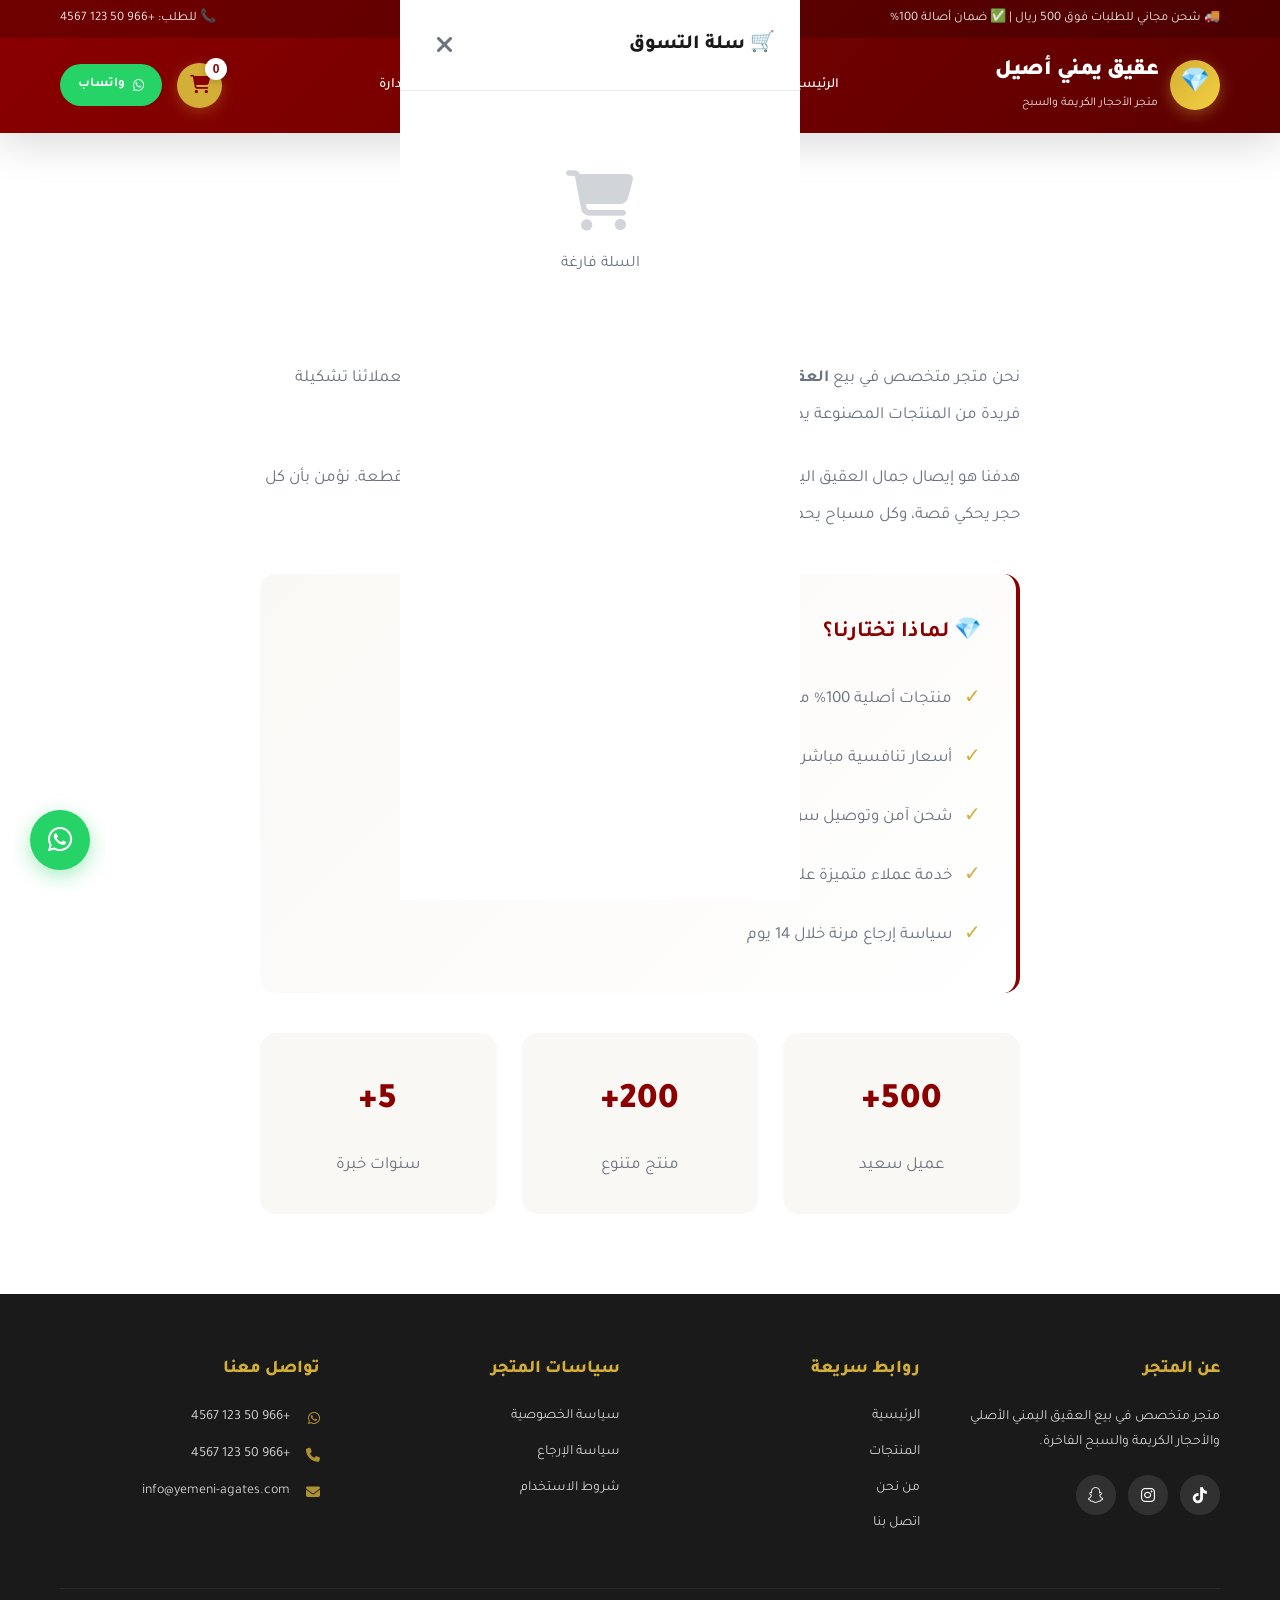
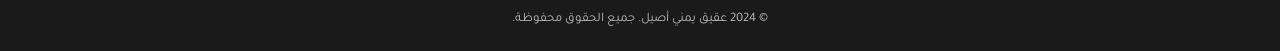
==== about.html @ c1fbfab9 "Add files via upload" ====
<!DOCTYPE html>
<html lang="ar" dir="rtl">
<head>
    <meta charset="UTF-8">
    <meta name="viewport" content="width=device-width, initial-scale=1.0">
    <title>من نحن - عقيق يمني أصيل</title>
    <link href="https://fonts.googleapis.com/css2?family=Tajawal:wght@400;500;700;800;900&display=swap" rel="stylesheet">
    <link rel="stylesheet" href="https://cdnjs.cloudflare.com/ajax/libs/font-awesome/6.4.0/css/all.min.css">
    <link rel="stylesheet" href="style.css">
</head>
<body>

    <header class="header">
        <div class="header-top">
            <div class="container">
                <span>🚚 شحن مجاني للطلبات فوق 500 ريال | ✅ ضمان أصالة 100%</span>
                <span>📞 للطلب: +966 50 123 4567</span>
            </div>
        </div>
        <div class="header-main">
            <div class="container">
                <a href="index.html" class="logo">
                    <div class="logo-icon">💎</div>
                    <div class="logo-text">
                        <h1>عقيق يمني أصيل</h1>
                        <span>متجر الأحجار الكريمة والسبح</span>
                    </div>
                </a>
                <ul class="nav-links">
                    <li><a href="index.html">الرئيسية</a></li>
                    <li><a href="products.html">المنتجات</a></li>
                    <li><a href="about.html" class="active">من نحن</a></li>
                    <li><a href="contact.html">اتصل بنا</a></li>
                    <li><a href="admin.html">⚙️ الإدارة</a></li>
                </ul>
                <div class="header-actions">
                    <button class="cart-btn" onclick="toggleCart()">
                        <i class="fas fa-shopping-cart"></i>
                        <span class="cart-count" id="cartCount">0</span>
                    </button>
                    <a href="https://wa.me/966501234567" class="whatsapp-btn-header" target="_blank">
                        <i class="fab fa-whatsapp"></i>
                        واتساب
                    </a>
                </div>
            </div>
        </div>
    </header>

    <section style="padding: 80px 0; background: var(--white); min-height: 70vh;">
        <div class="container" style="max-width: 800px;">
            <div class="section-title">
                <h3>من نحن</h3>
                <p>قصتنا مع العقيق اليمني</p>
                <div class="line"></div>
            </div>
            <div style="font-size: 17px; line-height: 2.2; color: var(--gray);">
                <p style="margin-bottom: 25px;">
                    نحن متجر متخصص في بيع <strong>العقيق اليمني الأصلي</strong> والأحجار الكريمة والسبح الفاخرة. 
                    نقدم لعملائنا تشكيلة فريدة من المنتجات المصنوعة يدوياً بأعلى معايير الجودة.
                </p>
                <p style="margin-bottom: 25px;">
                    هدفنا هو إيصال جمال العقيق اليمني الأصيل إلى كل بيت، مع ضمان الأصالة والجودة في كل قطعة.
                    نؤمن بأن كل حجر يحكي قصة، وكل مسباح يحمل تراثاً عريقاً.
                </p>
                
                <div style="background: linear-gradient(135deg, var(--light), #fff); padding: 35px; border-radius: var(--radius); margin: 40px 0; border-right: 4px solid var(--primary);">
                    <h4 style="color: var(--primary); margin-bottom: 20px; font-size: 22px;">💎 لماذا تختارنا؟</h4>
                    <ul style="list-style: none; padding: 0;">
                        <li style="margin-bottom: 15px; display: flex; align-items: center; gap: 12px;">
                            <span style="color: var(--gold); font-size: 20px;">✓</span>
                            <span>منتجات أصلية 100% مع شهادات ضمان</span>
                        </li>
                        <li style="margin-bottom: 15px; display: flex; align-items: center; gap: 12px;">
                            <span style="color: var(--gold); font-size: 20px;">✓</span>
                            <span>أسعار تنافسية مباشرة من المصدر</span>
                        </li>
                        <li style="margin-bottom: 15px; display: flex; align-items: center; gap: 12px;">
                            <span style="color: var(--gold); font-size: 20px;">✓</span>
                            <span>شحن آمن وتوصيل سريع لجميع المناطق</span>
                        </li>
                        <li style="margin-bottom: 15px; display: flex; align-items: center; gap: 12px;">
                            <span style="color: var(--gold); font-size: 20px;">✓</span>
                            <span>خدمة عملاء متميزة على مدار الساعة</span>
                        </li>
                        <li style="display: flex; align-items: center; gap: 12px;">
                            <span style="color: var(--gold); font-size: 20px;">✓</span>
                            <span>سياسة إرجاع مرنة خلال 14 يوم</span>
                        </li>
                    </ul>
                </div>

                <div style="display: grid; grid-template-columns: repeat(auto-fit, minmax(200px, 1fr)); gap: 25px; margin-top: 40px;">
                    <div style="text-align: center; padding: 30px; background: var(--light); border-radius: var(--radius);">
                        <div style="font-size: 36px; font-weight: 900; color: var(--primary);">500+</div>
                        <div style="color: var(--gray); margin-top: 5px;">عميل سعيد</div>
                    </div>
                    <div style="text-align: center; padding: 30px; background: var(--light); border-radius: var(--radius);">
                        <div style="font-size: 36px; font-weight: 900; color: var(--primary);">200+</div>
                        <div style="color: var(--gray); margin-top: 5px;">منتج متنوع</div>
                    </div>
                    <div style="text-align: center; padding: 30px; background: var(--light); border-radius: var(--radius);">
                        <div style="font-size: 36px; font-weight: 900; color: var(--primary);">5+</div>
                        <div style="color: var(--gray); margin-top: 5px;">سنوات خبرة</div>
                    </div>
                </div>
            </div>
        </div>
    </section>

    <footer class="footer">
        <div class="container">
            <div class="footer-grid">
                <div class="footer-section">
                    <h4>عن المتجر</h4>
                    <p>متجر متخصص في بيع العقيق اليمني الأصلي والأحجار الكريمة والسبح الفاخرة.</p>
                    <div class="social-links">
                        <a href="#"><i class="fab fa-tiktok"></i></a>
                        <a href="#"><i class="fab fa-instagram"></i></a>
                        <a href="#"><i class="fab fa-snapchat"></i></a>
                    </div>
                </div>
                <div class="footer-section">
                    <h4>روابط سريعة</h4>
                    <ul class="footer-links">
                        <li><a href="index.html">الرئيسية</a></li>
                        <li><a href="products.html">المنتجات</a></li>
                        <li><a href="about.html">من نحن</a></li>
                        <li><a href="contact.html">اتصل بنا</a></li>
                    </ul>
                </div>
                <div class="footer-section">
                    <h4>سياسات المتجر</h4>
                    <ul class="footer-links">
                        <li><a href="privacy.html">سياسة الخصوصية</a></li>
                        <li><a href="return.html">سياسة الإرجاع</a></li>
                        <li><a href="terms.html">شروط الاستخدام</a></li>
                    </ul>
                </div>
                <div class="footer-section footer-contact">
                    <h4>تواصل معنا</h4>
                    <p><i class="fab fa-whatsapp"></i> +966 50 123 4567</p>
                    <p><i class="fas fa-phone"></i> +966 50 123 4567</p>
                    <p><i class="fas fa-envelope"></i> info@yemeni-agates.com</p>
                </div>
            </div>
            <div class="footer-bottom">
                <p>© 2024 عقيق يمني أصيل. جميع الحقوق محفوظة.</p>
            </div>
        </div>
    </footer>

    <div class="cart-overlay" id="cartOverlay" onclick="toggleCart()"></div>
    <div class="cart-sidebar" id="cartSidebar">
        <div class="cart-header">
            <h3>🛒 سلة التسوق</h3>
            <button class="close-cart" onclick="toggleCart()"><i class="fas fa-times"></i></button>
        </div>
        <div class="cart-items" id="cartItems">
            <div class="cart-empty">
                <i class="fas fa-shopping-cart"></i>
                <p>السلة فارغة</p>
            </div>
        </div>
        <div class="cart-footer" id="cartFooter" style="display: none;">
            <div class="cart-total">
                <span>الإجمالي:</span>
                <span id="cartTotal">0 ريال</span>
            </div>
            <button class="checkout-btn" onclick="checkoutWhatsApp()">
                <i class="fab fa-whatsapp"></i>
                إتمام الطلب عبر واتساب
            </button>
        </div>
    </div>

    <div class="whatsapp-float">
        <a href="https://wa.me/966501234567" target="_blank">
            <i class="fab fa-whatsapp"></i>
        </a>
    </div>

    <div class="toast" id="toast">
        <i class="fas fa-check-circle"></i>
        <span id="toastMessage">تمت الإضافة للسلة</span>
    </div>

    <script src="app.js"></script>
</body>
</html>
---- style.css ----
:root {
    --primary: #8B0000;
    --primary-light: #b71c1c;
    --gold: #D4AF37;
    --gold-light: #f4d03f;
    --dark: #1a1a1a;
    --light: #faf8f5;
    --white: #ffffff;
    --gray: #6b7280;
    --shadow: 0 4px 20px rgba(0,0,0,0.1);
    --shadow-lg: 0 10px 40px rgba(0,0,0,0.15);
    --radius: 16px;
    --radius-sm: 8px;
}

* { margin: 0; padding: 0; box-sizing: border-box; }

body {
    font-family: 'Tajawal', sans-serif;
    background: var(--light);
    color: var(--dark);
    line-height: 1.7;
    overflow-x: hidden;
}

.container { max-width: 1200px; margin: 0 auto; padding: 0 20px; }
.text-center { text-align: center; }
.hidden { display: none !important; }

/* ===== HEADER ===== */
.header {
    background: linear-gradient(135deg, var(--primary) 0%, #5c0000 100%);
    padding: 0;
    position: sticky;
    top: 0;
    z-index: 1000;
    box-shadow: var(--shadow-lg);
}

.header-top {
    background: rgba(0,0,0,0.2);
    padding: 8px 0;
    font-size: 13px;
    color: rgba(255,255,255,0.9);
}

.header-top .container {
    display: flex;
    justify-content: space-between;
    align-items: center;
    flex-wrap: wrap;
    gap: 5px;
}

.header-main { padding: 15px 0; }
.header-main .container {
    display: flex;
    justify-content: space-between;
    align-items: center;
}

.logo {
    display: flex;
    align-items: center;
    gap: 12px;
    color: var(--white);
    text-decoration: none;
}

.logo-icon {
    width: 50px;
    height: 50px;
    background: linear-gradient(135deg, var(--gold), var(--gold-light));
    border-radius: 50%;
    display: flex;
    align-items: center;
    justify-content: center;
    font-size: 24px;
    color: var(--primary);
    box-shadow: 0 4px 15px rgba(212,175,55,0.4);
}

.logo-text h1 { font-size: 22px; font-weight: 900; letter-spacing: -0.5px; }
.logo-text span { font-size: 12px; opacity: 0.9; font-weight: 400; }

.nav-links {
    display: flex;
    gap: 25px;
    list-style: none;
}

.nav-links a {
    color: var(--white);
    text-decoration: none;
    font-weight: 500;
    font-size: 14px;
    padding: 8px 14px;
    border-radius: var(--radius-sm);
    transition: all 0.3s ease;
}

.nav-links a:hover, .nav-links a.active {
    background: rgba(255,255,255,0.15);
}

.header-actions {
    display: flex;
    align-items: center;
    gap: 15px;
}

.cart-btn {
    position: relative;
    background: var(--gold);
    color: var(--primary);
    border: none;
    width: 45px;
    height: 45px;
    border-radius: 50%;
    cursor: pointer;
    font-size: 18px;
    transition: all 0.3s ease;
    box-shadow: 0 4px 15px rgba(212,175,55,0.3);
}

.cart-btn:hover { transform: scale(1.1); }

.cart-count {
    position: absolute;
    top: -5px;
    right: -5px;
    background: var(--white);
    color: var(--primary);
    width: 22px;
    height: 22px;
    border-radius: 50%;
    font-size: 12px;
    font-weight: 700;
    display: flex;
    align-items: center;
    justify-content: center;
    box-shadow: 0 2px 8px rgba(0,0,0,0.2);
}

.whatsapp-btn-header {
    background: #25D366;
    color: var(--white);
    border: none;
    padding: 10px 18px;
    border-radius: 25px;
    cursor: pointer;
    font-family: 'Tajawal', sans-serif;
    font-weight: 700;
    font-size: 13px;
    display: flex;
    align-items: center;
    gap: 8px;
    transition: all 0.3s ease;
    text-decoration: none;
}

.whatsapp-btn-header:hover {
    transform: translateY(-2px);
    box-shadow: 0 6px 20px rgba(37,211,102,0.4);
}

/* ===== HERO ===== */
.hero {
    background: linear-gradient(135deg, var(--primary) 0%, #3d0000 50%, var(--dark) 100%);
    padding: 80px 0;
    position: relative;
    overflow: hidden;
}

.hero::before {
    content: '';
    position: absolute;
    top: 0; left: 0; right: 0; bottom: 0;
    background: url("data:image/svg+xml,%3Csvg width='60' height='60' viewBox='0 0 60 60' xmlns='http://www.w3.org/2000/svg'%3E%3Cg fill='none' fill-rule='evenodd'%3E%3Cg fill='%23ffffff' fill-opacity='0.03'%3E%3Cpath d='M36 34v-4h-2v4h-4v2h4v4h2v-4h4v-2h-4zm0-30V0h-2v4h-4v2h4v4h2V6h4V4h-4zM6 34v-4H4v4H0v2h4v4h2v-4h4v-2H6zM6 4V0H4v4H0v2h4v4h2V6h4V4H6z'/%3E%3C/g%3E%3C/g%3E%3C/svg%3E");
}

.hero .container {
    position: relative;
    z-index: 1;
    display: grid;
    grid-template-columns: 1fr 1fr;
    gap: 60px;
    align-items: center;
}

.hero-content h2 {
    font-size: 44px;
    font-weight: 900;
    color: var(--white);
    line-height: 1.2;
    margin-bottom: 20px;
}

.hero-content h2 span { color: var(--gold); display: block; }

.hero-content p {
    font-size: 17px;
    color: rgba(255,255,255,0.85);
    margin-bottom: 30px;
    max-width: 500px;
}

.hero-badges {
    display: flex;
    gap: 12px;
    margin-bottom: 30px;
    flex-wrap: wrap;
}

.badge {
    background: rgba(255,255,255,0.1);
    backdrop-filter: blur(10px);
    padding: 8px 16px;
    border-radius: 20px;
    color: var(--white);
    font-size: 13px;
    border: 1px solid rgba(255,255,255,0.2);
}

.hero-buttons { display: flex; gap: 15px; flex-wrap: wrap; }

.btn-primary {
    background: linear-gradient(135deg, var(--gold), var(--gold-light));
    color: var(--primary);
    padding: 15px 35px;
    border-radius: 30px;
    text-decoration: none;
    font-weight: 800;
    font-size: 16px;
    display: inline-flex;
    align-items: center;
    gap: 10px;
    transition: all 0.3s ease;
    border: none;
    cursor: pointer;
    box-shadow: 0 6px 20px rgba(212,175,55,0.4);
}

.btn-primary:hover {
    transform: translateY(-3px);
    box-shadow: 0 10px 30px rgba(212,175,55,0.6);
}

.btn-secondary {
    background: transparent;
    color: var(--white);
    padding: 15px 35px;
    border-radius: 30px;
    text-decoration: none;
    font-weight: 700;
    font-size: 16px;
    display: inline-flex;
    align-items: center;
    gap: 10px;
    transition: all 0.3s ease;
    border: 2px solid rgba(255,255,255,0.3);
}

.btn-secondary:hover {
    background: rgba(255,255,255,0.1);
    border-color: var(--gold);
}

.hero-image { position: relative; }

.gem-showcase {
    width: 100%;
    max-width: 450px;
    aspect-ratio: 1;
    background: linear-gradient(135deg, rgba(212,175,55,0.2), rgba(139,0,0,0.3));
    border-radius: 50%;
    display: flex;
    align-items: center;
    justify-content: center;
    position: relative;
    animation: float 6s ease-in-out infinite;
    border: 2px solid rgba(212,175,55,0.3);
    margin: 0 auto;
}

.gem-showcase i { font-size: 130px; color: var(--gold); filter: drop-shadow(0 10px 30px rgba(212,175,55,0.5)); }

@keyframes float {
    0%, 100% { transform: translateY(0px); }
    50% { transform: translateY(-20px); }
}

/* ===== SECTION TITLES ===== */
.section-title { text-align: center; margin-bottom: 40px; }
.section-title h3 { font-size: 30px; font-weight: 900; color: var(--dark); margin-bottom: 10px; }
.section-title p { color: var(--gray); font-size: 16px; }
.section-title .line {
    width: 60px;
    height: 4px;
    background: linear-gradient(90deg, var(--primary), var(--gold));
    margin: 15px auto 0;
    border-radius: 2px;
}

/* ===== CATEGORIES ===== */
.categories { padding: 60px 0; background: var(--white); }
.categories-grid {
    display: grid;
    grid-template-columns: repeat(auto-fit, minmax(220px, 1fr));
    gap: 25px;
}

.category-card {
    background: var(--white);
    border-radius: var(--radius);
    padding: 30px;
    text-align: center;
    cursor: pointer;
    transition: all 0.4s ease;
    border: 2px solid transparent;
    position: relative;
    overflow: hidden;
    text-decoration: none;
    color: var(--dark);
    display: block;
}

.category-card::before {
    content: '';
    position: absolute;
    top: 0; left: 0; right: 0;
    height: 4px;
    background: linear-gradient(90deg, var(--primary), var(--gold));
    transform: scaleX(0);
    transition: transform 0.4s ease;
}

.category-card:hover::before { transform: scaleX(1); }
.category-card:hover {
    transform: translateY(-10px);
    box-shadow: var(--shadow-lg);
    border-color: rgba(212,175,55,0.3);
}

.category-icon {
    width: 80px;
    height: 80px;
    background: linear-gradient(135deg, rgba(139,0,0,0.1), rgba(212,175,55,0.1));
    border-radius: 50%;
    display: flex;
    align-items: center;
    justify-content: center;
    margin: 0 auto 20px;
    font-size: 32px;
    color: var(--primary);
    transition: all 0.3s ease;
}

.category-card:hover .category-icon {
    background: linear-gradient(135deg, var(--primary), var(--gold));
    color: var(--white);
    transform: scale(1.1);
}

.category-card h4 { font-size: 18px; font-weight: 800; margin-bottom: 8px; }
.category-card p { font-size: 14px; color: var(--gray); }

/* ===== PRODUCTS ===== */
.products { padding: 60px 0; background: var(--light); }
.products-header {
    display: flex;
    justify-content: space-between;
    align-items: center;
    margin-bottom: 30px;
    flex-wrap: wrap;
    gap: 15px;
}

.filter-tabs { display: flex; gap: 10px; flex-wrap: wrap; }
.filter-tab {
    padding: 8px 20px;
    border-radius: 25px;
    border: 2px solid #e5e7eb;
    background: var(--white);
    cursor: pointer;
    font-family: 'Tajawal', sans-serif;
    font-weight: 600;
    font-size: 14px;
    transition: all 0.3s ease;
}

.filter-tab:hover, .filter-tab.active {
    background: var(--primary);
    color: var(--white);
    border-color: var(--primary);
}

.products-grid {
    display: grid;
    grid-template-columns: repeat(auto-fill, minmax(280px, 1fr));
    gap: 25px;
}

.product-card {
    background: var(--white);
    border-radius: var(--radius);
    overflow: hidden;
    transition: all 0.4s ease;
    position: relative;
    border: 1px solid #f0f0f0;
}

.product-card:hover {
    transform: translateY(-8px);
    box-shadow: var(--shadow-lg);
}

.product-image {
    position: relative;
    aspect-ratio: 1;
    background: linear-gradient(135deg, #f8f8f8, #f0f0f0);
    overflow: hidden;
    display: flex;
    align-items: center;
    justify-content: center;
}

.product-image i { font-size: 60px; color: var(--primary); opacity: 0.3; }

.product-badges {
    position: absolute;
    top: 15px;
    right: 15px;
    display: flex;
    flex-direction: column;
    gap: 8px;
}

.product-badge {
    padding: 5px 12px;
    border-radius: 20px;
    font-size: 12px;
    font-weight: 700;
}

.badge-new { background: var(--gold); color: var(--primary); }
.badge-sale { background: var(--primary); color: var(--white); }
.badge-hot { background: #ef4444; color: var(--white); }

.product-actions {
    position: absolute;
    bottom: 15px;
    left: 50%;
    transform: translateX(-50%) translateY(20px);
    display: flex;
    gap: 10px;
    opacity: 0;
    transition: all 0.3s ease;
}

.product-card:hover .product-actions {
    opacity: 1;
    transform: translateX(-50%) translateY(0);
}

.action-btn {
    width: 42px;
    height: 42px;
    border-radius: 50%;
    border: none;
    cursor: pointer;
    display: flex;
    align-items: center;
    justify-content: center;
    font-size: 16px;
    transition: all 0.3s ease;
    box-shadow: 0 4px 12px rgba(0,0,0,0.15);
    text-decoration: none;
}

.action-btn.add-cart { background: var(--primary); color: var(--white); }
.action-btn.whatsapp { background: #25D366; color: var(--white); }
.action-btn:hover { transform: scale(1.15); }

.product-info { padding: 20px; }
.product-category {
    font-size: 12px;
    color: var(--gold);
    font-weight: 700;
    margin-bottom: 5px;
}

.product-name { font-size: 16px; font-weight: 800; margin-bottom: 8px; color: var(--dark); }

.product-specs {
    display: flex;
    gap: 15px;
    margin-bottom: 12px;
    font-size: 13px;
    color: var(--gray);
}

.product-specs span { display: flex; align-items: center; gap: 4px; }

.product-price { display: flex; align-items: center; gap: 10px; }
.current-price { font-size: 22px; font-weight: 900; color: var(--primary); }
.old-price { font-size: 16px; color: var(--gray); text-decoration: line-through; }

/* ===== FEATURES ===== */
.features {
    padding: 60px 0;
    background: linear-gradient(135deg, var(--dark), #2d0000);
    color: var(--white);
}

.features-grid {
    display: grid;
    grid-template-columns: repeat(auto-fit, minmax(250px, 1fr));
    gap: 30px;
}

.feature-item {
    text-align: center;
    padding: 30px;
    border-radius: var(--radius);
    background: rgba(255,255,255,0.05);
    backdrop-filter: blur(10px);
    border: 1px solid rgba(255,255,255,0.1);
    transition: all 0.3s ease;
}

.feature-item:hover {
    background: rgba(255,255,255,0.1);
    transform: translateY(-5px);
}

.feature-icon {
    width: 70px;
    height: 70px;
    background: linear-gradient(135deg, var(--gold), var(--gold-light));
    border-radius: 50%;
    display: flex;
    align-items: center;
    justify-content: center;
    margin: 0 auto 20px;
    font-size: 28px;
    color: var(--primary);
}

.feature-item h4 { font-size: 18px; font-weight: 800; margin-bottom: 10px; }
.feature-item p { font-size: 14px; opacity: 0.8; }

/* ===== CART SIDEBAR ===== */
.cart-overlay {
    position: fixed;
    top: 0; left: 0; right: 0; bottom: 0;
    background: rgba(0,0,0,0.5);
    z-index: 2000;
    opacity: 0;
    visibility: hidden;
    transition: all 0.3s ease;
}

.cart-overlay.active { opacity: 1; visibility: visible; }

.cart-sidebar {
    position: fixed;
    top: 0;
    left: 0;
    width: 400px;
    max-width: 90vw;
    height: 100vh;
    background: var(--white);
    z-index: 2001;
    transform: translateX(100%);
    transition: transform 0.4s ease;
    display: flex;
    flex-direction: column;
}

.cart-sidebar.active { transform: translateX(0); }

.cart-header {
    padding: 25px;
    border-bottom: 1px solid #eee;
    display: flex;
    justify-content: space-between;
    align-items: center;
}

.cart-header h3 { font-size: 20px; font-weight: 800; }

.close-cart {
    background: none;
    border: none;
    font-size: 24px;
    cursor: pointer;
    color: var(--gray);
    width: 40px;
    height: 40px;
    border-radius: 50%;
    display: flex;
    align-items: center;
    justify-content: center;
    transition: all 0.3s ease;
}

.close-cart:hover { background: #f0f0f0; color: var(--primary); }

.cart-items {
    flex: 1;
    overflow-y: auto;
    padding: 20px;
}

.cart-empty {
    text-align: center;
    padding: 60px 20px;
    color: var(--gray);
}

.cart-empty i { font-size: 60px; margin-bottom: 20px; opacity: 0.3; }

.cart-item {
    display: flex;
    gap: 15px;
    padding: 15px;
    background: var(--light);
    border-radius: var(--radius-sm);
    margin-bottom: 15px;
    position: relative;
}

.cart-item-image {
    width: 80px;
    height: 80px;
    border-radius: var(--radius-sm);
    background: linear-gradient(135deg, #f0f0f0, #e8e8e8);
    display: flex;
    align-items: center;
    justify-content: center;
    flex-shrink: 0;
}

.cart-item-image i { font-size: 30px; color: var(--gray); }

.cart-item-details { flex: 1; }
.cart-item-name { font-weight: 700; font-size: 14px; margin-bottom: 5px; }
.cart-item-price { color: var(--primary); font-weight: 800; font-size: 16px; }

.cart-item-qty {
    display: flex;
    align-items: center;
    gap: 10px;
    margin-top: 8px;
}

.qty-btn {
    width: 28px;
    height: 28px;
    border-radius: 50%;
    border: 1px solid #ddd;
    background: var(--white);
    cursor: pointer;
    display: flex;
    align-items: center;
    justify-content: center;
    font-size: 14px;
    transition: all 0.2s ease;
}

.qty-btn:hover { background: var(--primary); color: var(--white); border-color: var(--primary); }

.remove-item {
    position: absolute;
    top: 10px;
    left: 10px;
    background: #fee;
    color: #ef4444;
    border: none;
    width: 25px;
    height: 25px;
    border-radius: 50%;
    cursor: pointer;
    font-size: 12px;
    display: flex;
    align-items: center;
    justify-content: center;
}

.cart-footer {
    padding: 25px;
    border-top: 1px solid #eee;
    background: var(--white);
}

.cart-total {
    display: flex;
    justify-content: space-between;
    align-items: center;
    margin-bottom: 20px;
    font-size: 18px;
}

.cart-total span:last-child { font-weight: 900; font-size: 24px; color: var(--primary); }

.checkout-btn {
    width: 100%;
    background: linear-gradient(135deg, #25D366, #128C7E);
    color: var(--white);
    border: none;
    padding: 15px;
    border-radius: var(--radius-sm);
    font-family: 'Tajawal', sans-serif;
    font-weight: 800;
    font-size: 16px;
    cursor: pointer;
    display: flex;
    align-items: center;
    justify-content: center;
    gap: 10px;
    transition: all 0.3s ease;
}

.checkout-btn:hover {
    transform: translateY(-2px);
    box-shadow: 0 6px 20px rgba(37,211,102,0.4);
}

/* ===== FOOTER ===== */
.footer {
    background: var(--dark);
    color: var(--white);
    padding: 60px 0 0;
}

.footer-grid {
    display: grid;
    grid-template-columns: repeat(auto-fit, minmax(250px, 1fr));
    gap: 40px;
    margin-bottom: 40px;
}

.footer-section h4 {
    font-size: 18px;
    font-weight: 800;
    margin-bottom: 20px;
    color: var(--gold);
}

.footer-section p { opacity: 0.8; font-size: 14px; line-height: 1.8; }

.footer-links { list-style: none; }
.footer-links li { margin-bottom: 12px; }

.footer-links a {
    color: rgba(255,255,255,0.8);
    text-decoration: none;
    font-size: 14px;
    transition: all 0.3s ease;
    display: flex;
    align-items: center;
    gap: 8px;
}

.footer-links a:hover { color: var(--gold); padding-right: 5px; }

.footer-contact p {
    display: flex;
    align-items: center;
    gap: 10px;
    margin-bottom: 12px;
    font-size: 14px;
}

.footer-contact i { color: var(--gold); width: 20px; }

.social-links {
    display: flex;
    gap: 12px;
    margin-top: 20px;
}

.social-links a {
    width: 40px;
    height: 40px;
    border-radius: 50%;
    background: rgba(255,255,255,0.1);
    display: flex;
    align-items: center;
    justify-content: center;
    color: var(--white);
    text-decoration: none;
    transition: all 0.3s ease;
}

.social-links a:hover {
    background: var(--gold);
    color: var(--primary);
    transform: translateY(-3px);
}

.footer-bottom {
    border-top: 1px solid rgba(255,255,255,0.1);
    padding: 20px 0;
    text-align: center;
    font-size: 13px;
    opacity: 0.7;
}

/* ===== WHATSAPP FLOAT ===== */
.whatsapp-float {
    position: fixed;
    bottom: 30px;
    left: 30px;
    z-index: 1500;
}

.whatsapp-float a {
    width: 60px;
    height: 60px;
    background: #25D366;
    border-radius: 50%;
    display: flex;
    align-items: center;
    justify-content: center;
    color: var(--white);
    font-size: 28px;
    box-shadow: 0 6px 20px rgba(37,211,102,0.4);
    transition: all 0.3s ease;
    text-decoration: none;
    animation: pulse 2s infinite;
}

.whatsapp-float a:hover {
    transform: scale(1.1);
    box-shadow: 0 8px 30px rgba(37,211,102,0.6);
}

@keyframes pulse {
    0%, 100% { box-shadow: 0 6px 20px rgba(37,211,102,0.4); }
    50% { box-shadow: 0 6px 30px rgba(37,211,102,0.7); }
}

/* ===== TOAST ===== */
.toast {
    position: fixed;
    bottom: 100px;
    right: 30px;
    background: var(--dark);
    color: var(--white);
    padding: 15px 25px;
    border-radius: var(--radius-sm);
    display: flex;
    align-items: center;
    gap: 12px;
    z-index: 3000;
    transform: translateX(150%);
    transition: transform 0.4s ease;
    box-shadow: var(--shadow-lg);
}

.toast.show { transform: translateX(0); }
.toast i { color: #25D366; font-size: 20px; }

/* ===== ADMIN ===== */
.admin-panel {
    display: none;
    position: fixed;
    top: 0; left: 0; right: 0; bottom: 0;
    background: var(--white);
    z-index: 5000;
    overflow-y: auto;
}

.admin-panel.active { display: block; }

.admin-header {
    background: var(--dark);
    color: var(--white);
    padding: 20px;
    display: flex;
    justify-content: space-between;
    align-items: center;
}

.admin-content {
    padding: 30px;
    max-width: 1200px;
    margin: 0 auto;
}

.admin-form {
    background: var(--light);
    padding: 30px;
    border-radius: var(--radius);
    margin-bottom: 30px;
}

.form-group { margin-bottom: 20px; }
.form-group label {
    display: block;
    margin-bottom: 8px;
    font-weight: 700;
    font-size: 14px;
}

.form-group input,
.form-group select,
.form-group textarea {
    width: 100%;
    padding: 12px 15px;
    border: 2px solid #e5e7eb;
    border-radius: var(--radius-sm);
    font-family: 'Tajawal', sans-serif;
    font-size: 14px;
    transition: all 0.3s ease;
}

.form-group input:focus,
.form-group select:focus,
.form-group textarea:focus {
    outline: none;
    border-color: var(--primary);
}

.form-row {
    display: grid;
    grid-template-columns: repeat(auto-fit, minmax(200px, 1fr));
    gap: 20px;
}

.admin-table {
    width: 100%;
    border-collapse: collapse;
    background: var(--white);
    border-radius: var(--radius);
    overflow: hidden;
    box-shadow: var(--shadow);
}

.admin-table th,
.admin-table td {
    padding: 15px;
    text-align: right;
    border-bottom: 1px solid #eee;
}

.admin-table th {
    background: var(--primary);
    color: var(--white);
    font-weight: 700;
}

.admin-table tr:hover { background: var(--light); }

.btn-danger {
    background: #ef4444;
    color: var(--white);
    border: none;
    padding: 8px 16px;
    border-radius: var(--radius-sm);
    cursor: pointer;
    font-family: 'Tajawal', sans-serif;
}

.btn-success {
    background: #22c55e;
    color: var(--white);
    border: none;
    padding: 12px 30px;
    border-radius: var(--radius-sm);
    cursor: pointer;
    font-family: 'Tajawal', sans-serif;
    font-weight: 700;
}

.login-overlay {
    position: fixed;
    top: 0; 
    left: 0; 
    right: 0; 
    bottom: 0;
    background: rgba(0,0,0,0.8);
    display: flex;
    align-items: center;
    justify-content: center;
    z-index: 6000;
}
.login-box {
    background: var(--white);
    padding: 40px;
    border-radius: var(--radius);
    width: 100%;
    max-width: 400px;
    text-align: center;
    box-shadow: var(--shadow-lg);
}

.login-box h3 {
    color: var(--primary);
    margin-bottom: 20px;
    font-size: 24px;
    font-weight: 800;
}

.login-box .form-group {
    text-align: right;
}

/* ===== RESPONSIVE (تجاوب الشاشات الصغيرة للجوال) ===== */
@media (max-width: 768px) {
    .header-top { display: none; }
    
    .hero .container { 
        grid-template-columns: 1fr; 
        text-align: center; 
        gap: 40px; 
    }
    
    .hero-badges, .hero-buttons { 
        justify-content: center; 
    }
    
    .hero-content h2 { 
        font-size: 32px; 
    }
    
    .nav-links { 
        display: none; /* يمكن تطويرها لاحقاً لقائمة منسدلة */
    }
    
    .gem-showcase { 
        max-width: 280px; 
    }
    
    .cart-sidebar { 
        width: 100%; 
    }
    
    .footer-grid { 
        text-align: center; 
    }
    
    .footer-contact p { 
        justify-content: center; 
    }
    
    .social-links { 
        justify-content: center; 
    }
    
    .filter-tabs {
        justify-content: center;
    }
}
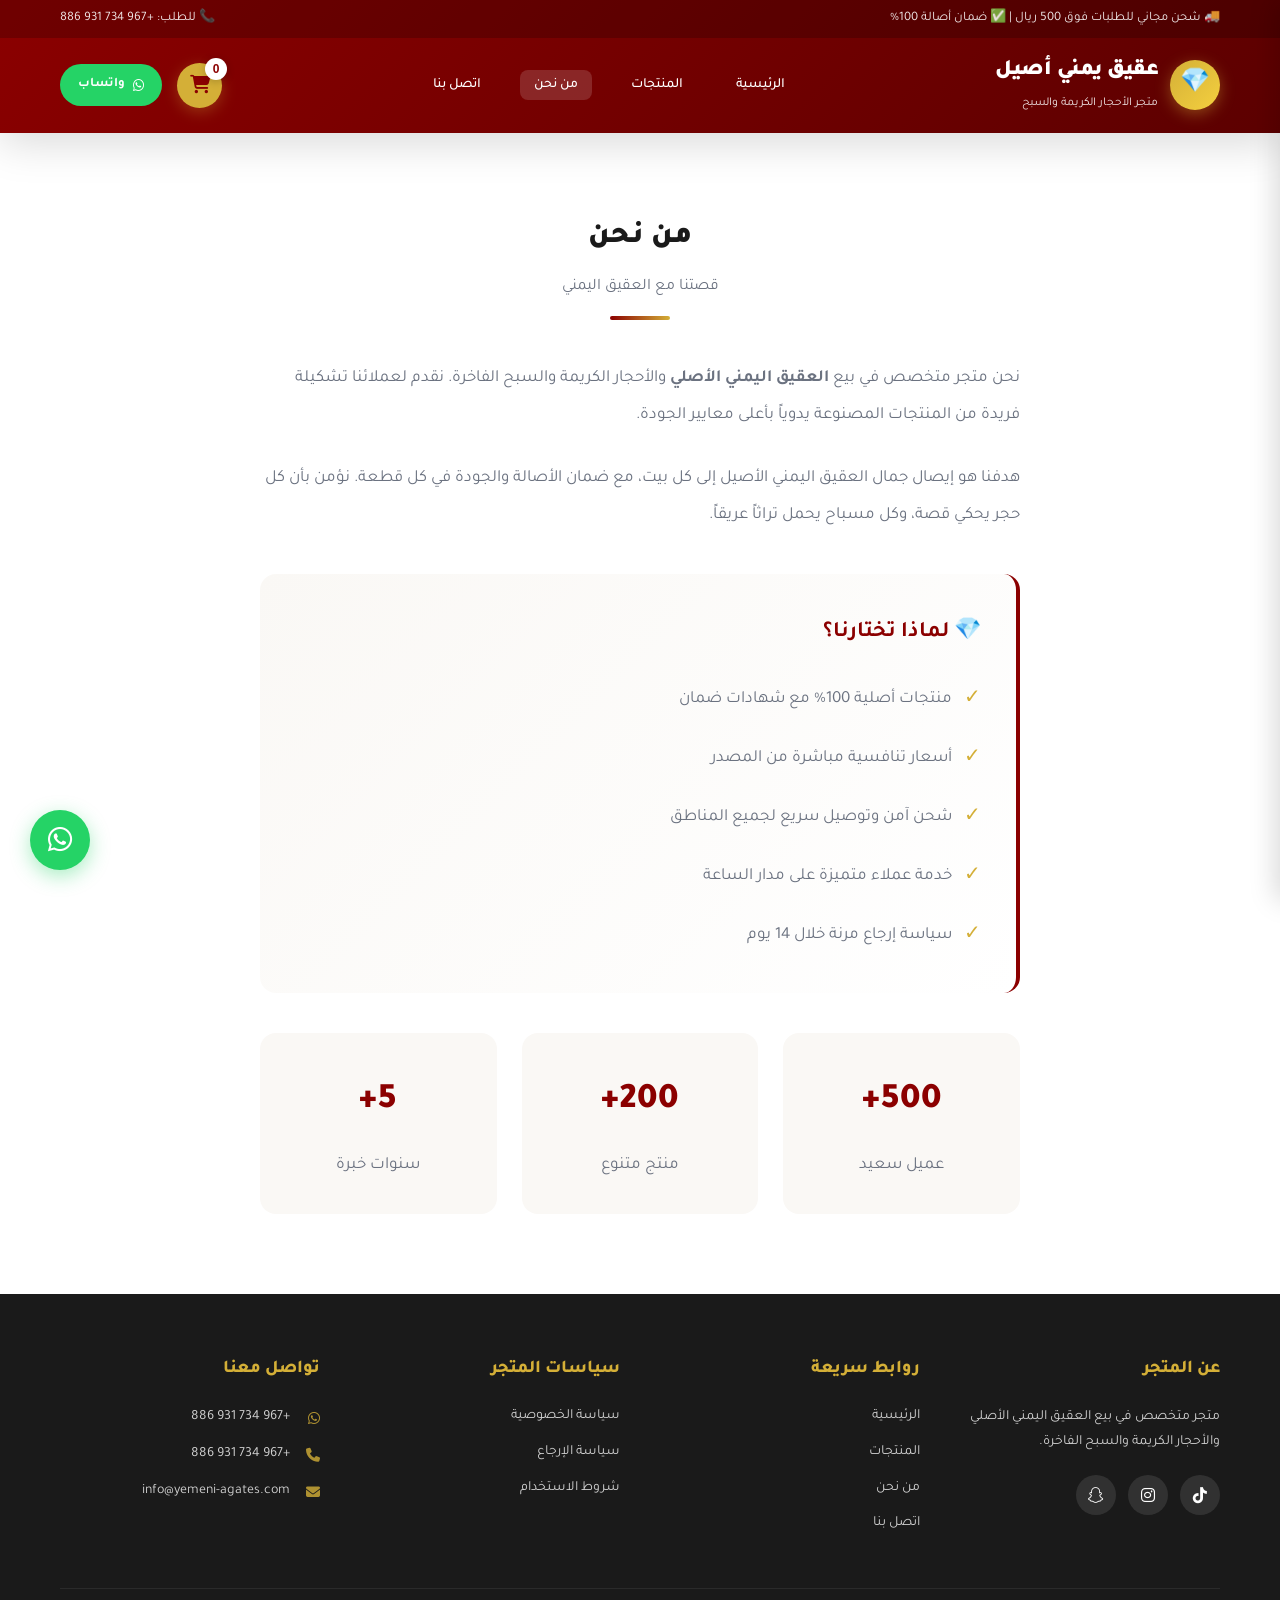
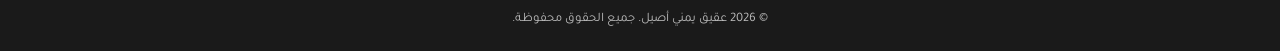
==== commit 5380dba7: "Add files via upload" ====
--- a/about.html
+++ b/about.html
@@ -14,7 +14,7 @@
         <div class="header-top">
             <div class="container">
                 <span>🚚 شحن مجاني للطلبات فوق 500 ريال | ✅ ضمان أصالة 100%</span>
-                <span>📞 للطلب: +966 50 123 4567</span>
+                <span>📞 للطلب: +967 734 931 886</span>
             </div>
         </div>
         <div class="header-main">
@@ -31,14 +31,13 @@
                     <li><a href="products.html">المنتجات</a></li>
                     <li><a href="about.html" class="active">من نحن</a></li>
                     <li><a href="contact.html">اتصل بنا</a></li>
-                    <li><a href="admin.html">⚙️ الإدارة</a></li>
                 </ul>
                 <div class="header-actions">
                     <button class="cart-btn" onclick="toggleCart()">
                         <i class="fas fa-shopping-cart"></i>
                         <span class="cart-count" id="cartCount">0</span>
                     </button>
-                    <a href="https://wa.me/966501234567" class="whatsapp-btn-header" target="_blank">
+                    <a href="https://wa.me/967734931886" class="whatsapp-btn-header" target="_blank">
                         <i class="fab fa-whatsapp"></i>
                         واتساب
                     </a>
@@ -139,13 +138,13 @@
                 </div>
                 <div class="footer-section footer-contact">
                     <h4>تواصل معنا</h4>
-                    <p><i class="fab fa-whatsapp"></i> +966 50 123 4567</p>
-                    <p><i class="fas fa-phone"></i> +966 50 123 4567</p>
+                    <p><i class="fab fa-whatsapp"></i> +967 734 931 886</p>
+                    <p><i class="fas fa-phone"></i> +967 734 931 886</p>
                     <p><i class="fas fa-envelope"></i> info@yemeni-agates.com</p>
                 </div>
             </div>
             <div class="footer-bottom">
-                <p>© 2024 عقيق يمني أصيل. جميع الحقوق محفوظة.</p>
+                <p>© 2026 عقيق يمني أصيل. جميع الحقوق محفوظة.</p>
             </div>
         </div>
     </footer>
@@ -175,7 +174,7 @@
     </div>
 
     <div class="whatsapp-float">
-        <a href="https://wa.me/966501234567" target="_blank">
+        <a href="https://wa.me/967734931886" target="_blank">
             <i class="fab fa-whatsapp"></i>
         </a>
     </div>
--- a/style.css
+++ b/style.css
@@ -425,6 +425,12 @@
     justify-content: center;
 }
 
+.product-image img {
+    width: 100%;
+    height: 100%;
+    object-fit: cover;
+}
+
 .product-image i { font-size: 60px; color: var(--primary); opacity: 0.3; }
 
 .product-badges {
@@ -492,65 +498,11 @@
 
 .product-name { font-size: 16px; font-weight: 800; margin-bottom: 8px; color: var(--dark); }
 
-.product-specs {
-    display: flex;
-    gap: 15px;
-    margin-bottom: 12px;
-    font-size: 13px;
-    color: var(--gray);
-}
-
-.product-specs span { display: flex; align-items: center; gap: 4px; }
-
 .product-price { display: flex; align-items: center; gap: 10px; }
 .current-price { font-size: 22px; font-weight: 900; color: var(--primary); }
 .old-price { font-size: 16px; color: var(--gray); text-decoration: line-through; }
 
-/* ===== FEATURES ===== */
-.features {
-    padding: 60px 0;
-    background: linear-gradient(135deg, var(--dark), #2d0000);
-    color: var(--white);
-}
-
-.features-grid {
-    display: grid;
-    grid-template-columns: repeat(auto-fit, minmax(250px, 1fr));
-    gap: 30px;
-}
-
-.feature-item {
-    text-align: center;
-    padding: 30px;
-    border-radius: var(--radius);
-    background: rgba(255,255,255,0.05);
-    backdrop-filter: blur(10px);
-    border: 1px solid rgba(255,255,255,0.1);
-    transition: all 0.3s ease;
-}
-
-.feature-item:hover {
-    background: rgba(255,255,255,0.1);
-    transform: translateY(-5px);
-}
-
-.feature-icon {
-    width: 70px;
-    height: 70px;
-    background: linear-gradient(135deg, var(--gold), var(--gold-light));
-    border-radius: 50%;
-    display: flex;
-    align-items: center;
-    justify-content: center;
-    margin: 0 auto 20px;
-    font-size: 28px;
-    color: var(--primary);
-}
-
-.feature-item h4 { font-size: 18px; font-weight: 800; margin-bottom: 10px; }
-.feature-item p { font-size: 14px; opacity: 0.8; }
-
-/* ===== CART SIDEBAR ===== */
+/* ===== CART SIDEBAR (تعديل الهيكل ليبدأ من اليمين بشكل صحيح) ===== */
 .cart-overlay {
     position: fixed;
     top: 0; left: 0; right: 0; bottom: 0;
@@ -566,16 +518,18 @@
 .cart-sidebar {
     position: fixed;
     top: 0;
-    left: 0;
+    right: 0; /* التموضع باليمين للمتجر العربي */
+    left: auto;
     width: 400px;
     max-width: 90vw;
     height: 100vh;
     background: var(--white);
     z-index: 2001;
-    transform: translateX(100%);
+    transform: translateX(100%); /* الإخفاء جهة اليمين */
     transition: transform 0.4s ease;
     display: flex;
     flex-direction: column;
+    box-shadow: -5px 0 25px rgba(0,0,0,0.15);
 }
 
 .cart-sidebar.active { transform: translateX(0); }
@@ -640,8 +594,10 @@
     align-items: center;
     justify-content: center;
     flex-shrink: 0;
-}
-
+    overflow: hidden;
+}
+
+.cart-item-image img { width: 100%; height: 100%; object-fit: cover; }
 .cart-item-image i { font-size: 30px; color: var(--gray); }
 
 .cart-item-details { flex: 1; }
@@ -829,17 +785,6 @@
     box-shadow: 0 6px 20px rgba(37,211,102,0.4);
     transition: all 0.3s ease;
     text-decoration: none;
-    animation: pulse 2s infinite;
-}
-
-.whatsapp-float a:hover {
-    transform: scale(1.1);
-    box-shadow: 0 8px 30px rgba(37,211,102,0.6);
-}
-
-@keyframes pulse {
-    0%, 100% { box-shadow: 0 6px 20px rgba(37,211,102,0.4); }
-    50% { box-shadow: 0 6px 30px rgba(37,211,102,0.7); }
 }
 
 /* ===== TOAST ===== */
@@ -863,194 +808,17 @@
 .toast.show { transform: translateX(0); }
 .toast i { color: #25D366; font-size: 20px; }
 
-/* ===== ADMIN ===== */
-.admin-panel {
-    display: none;
-    position: fixed;
-    top: 0; left: 0; right: 0; bottom: 0;
-    background: var(--white);
-    z-index: 5000;
-    overflow-y: auto;
-}
-
-.admin-panel.active { display: block; }
-
-.admin-header {
-    background: var(--dark);
-    color: var(--white);
-    padding: 20px;
-    display: flex;
-    justify-content: space-between;
-    align-items: center;
-}
-
-.admin-content {
-    padding: 30px;
-    max-width: 1200px;
-    margin: 0 auto;
-}
-
-.admin-form {
-    background: var(--light);
-    padding: 30px;
-    border-radius: var(--radius);
-    margin-bottom: 30px;
-}
-
-.form-group { margin-bottom: 20px; }
-.form-group label {
-    display: block;
-    margin-bottom: 8px;
-    font-weight: 700;
-    font-size: 14px;
-}
-
-.form-group input,
-.form-group select,
-.form-group textarea {
-    width: 100%;
-    padding: 12px 15px;
-    border: 2px solid #e5e7eb;
-    border-radius: var(--radius-sm);
-    font-family: 'Tajawal', sans-serif;
-    font-size: 14px;
-    transition: all 0.3s ease;
-}
-
-.form-group input:focus,
-.form-group select:focus,
-.form-group textarea:focus {
-    outline: none;
-    border-color: var(--primary);
-}
-
-.form-row {
-    display: grid;
-    grid-template-columns: repeat(auto-fit, minmax(200px, 1fr));
-    gap: 20px;
-}
-
-.admin-table {
-    width: 100%;
-    border-collapse: collapse;
-    background: var(--white);
-    border-radius: var(--radius);
-    overflow: hidden;
-    box-shadow: var(--shadow);
-}
-
-.admin-table th,
-.admin-table td {
-    padding: 15px;
-    text-align: right;
-    border-bottom: 1px solid #eee;
-}
-
-.admin-table th {
-    background: var(--primary);
-    color: var(--white);
-    font-weight: 700;
-}
-
-.admin-table tr:hover { background: var(--light); }
-
-.btn-danger {
-    background: #ef4444;
-    color: var(--white);
-    border: none;
-    padding: 8px 16px;
-    border-radius: var(--radius-sm);
-    cursor: pointer;
-    font-family: 'Tajawal', sans-serif;
-}
-
-.btn-success {
-    background: #22c55e;
-    color: var(--white);
-    border: none;
-    padding: 12px 30px;
-    border-radius: var(--radius-sm);
-    cursor: pointer;
-    font-family: 'Tajawal', sans-serif;
-    font-weight: 700;
-}
-
-.login-overlay {
-    position: fixed;
-    top: 0; 
-    left: 0; 
-    right: 0; 
-    bottom: 0;
-    background: rgba(0,0,0,0.8);
-    display: flex;
-    align-items: center;
-    justify-content: center;
-    z-index: 6000;
-}
-.login-box {
-    background: var(--white);
-    padding: 40px;
-    border-radius: var(--radius);
-    width: 100%;
-    max-width: 400px;
-    text-align: center;
-    box-shadow: var(--shadow-lg);
-}
-
-.login-box h3 {
-    color: var(--primary);
-    margin-bottom: 20px;
-    font-size: 24px;
-    font-weight: 800;
-}
-
-.login-box .form-group {
-    text-align: right;
-}
-
-/* ===== RESPONSIVE (تجاوب الشاشات الصغيرة للجوال) ===== */
+/* ===== RESPONSIVE ===== */
 @media (max-width: 768px) {
     .header-top { display: none; }
-    
-    .hero .container { 
-        grid-template-columns: 1fr; 
-        text-align: center; 
-        gap: 40px; 
-    }
-    
-    .hero-badges, .hero-buttons { 
-        justify-content: center; 
-    }
-    
-    .hero-content h2 { 
-        font-size: 32px; 
-    }
-    
-    .nav-links { 
-        display: none; /* يمكن تطويرها لاحقاً لقائمة منسدلة */
-    }
-    
-    .gem-showcase { 
-        max-width: 280px; 
-    }
-    
-    .cart-sidebar { 
-        width: 100%; 
-    }
-    
-    .footer-grid { 
-        text-align: center; 
-    }
-    
-    .footer-contact p { 
-        justify-content: center; 
-    }
-    
-    .social-links { 
-        justify-content: center; 
-    }
-    
-    .filter-tabs {
-        justify-content: center;
-    }
+    .hero .container { grid-template-columns: 1fr; text-align: center; gap: 40px; }
+    .hero-badges, .hero-buttons { justify-content: center; }
+    .hero-content h2 { font-size: 32px; }
+    .nav-links { display: none; }
+    .gem-showcase { max-width: 280px; }
+    .cart-sidebar { width: 100%; }
+    .footer-grid { text-align: center; }
+    .footer-contact p { justify-content: center; }
+    .social-links { justify-content: center; }
+    .filter-tabs { justify-content: center; }
 }
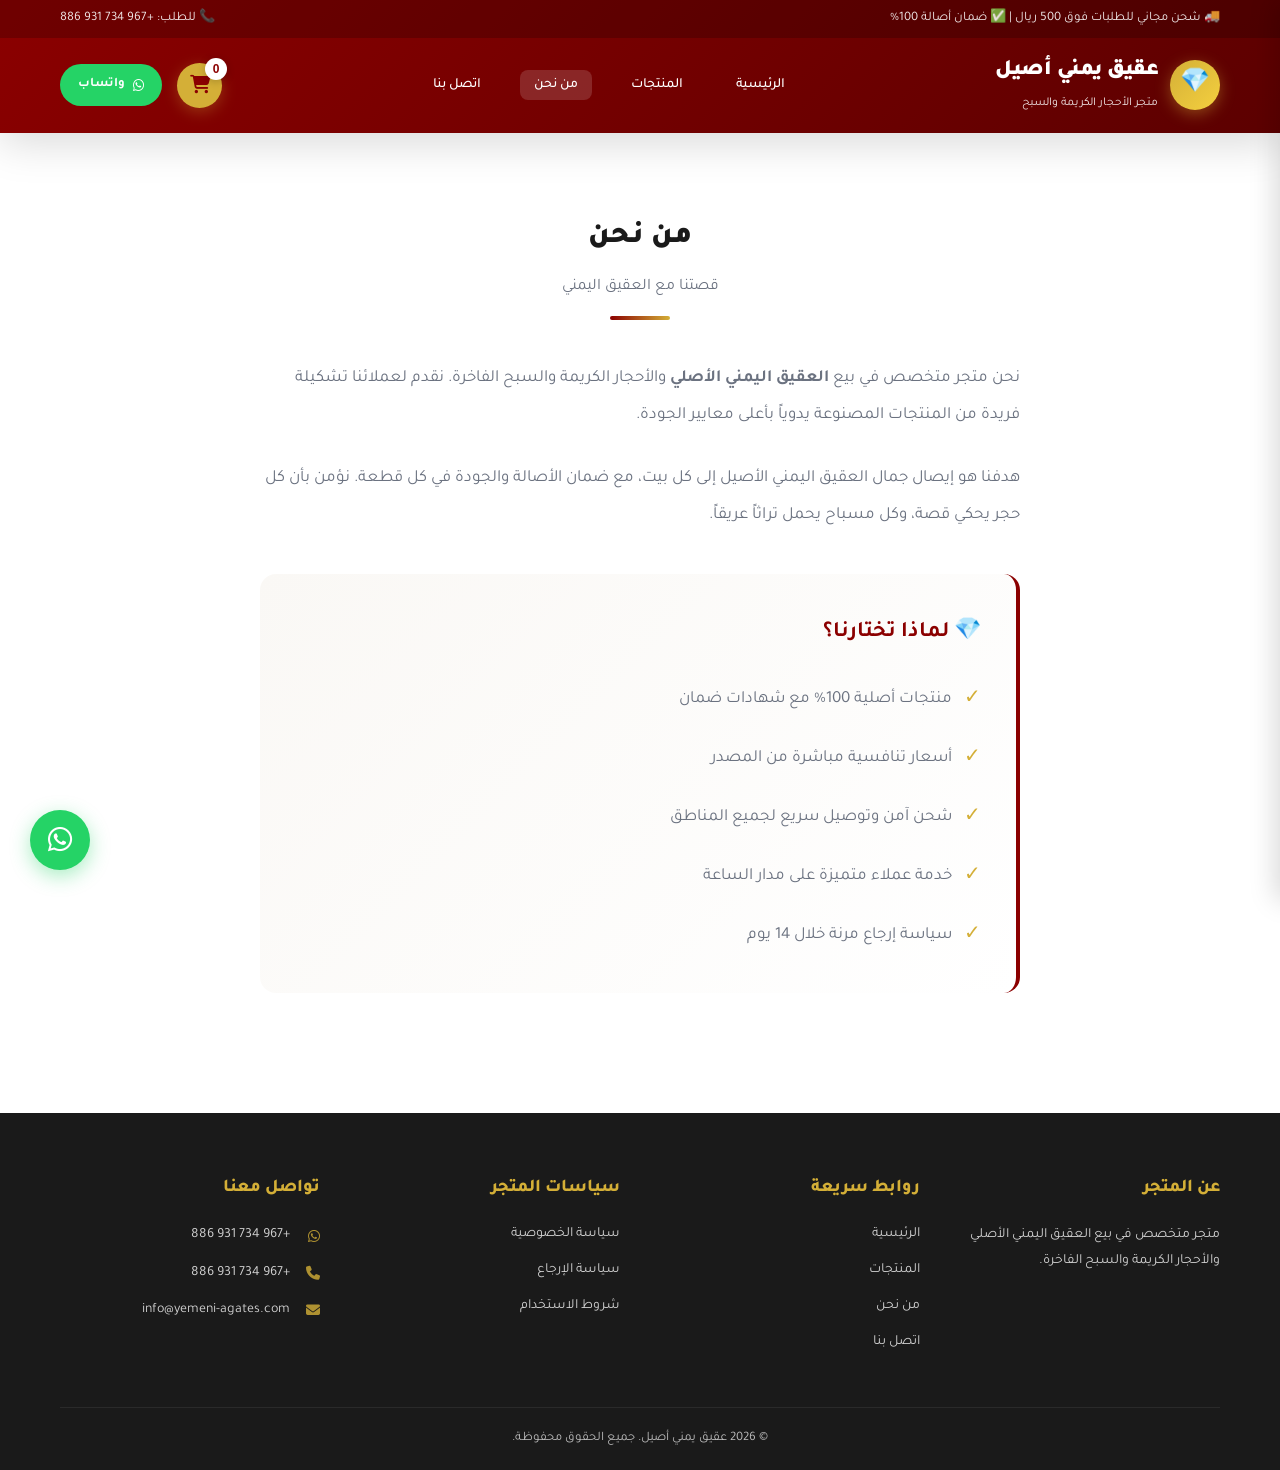
==== commit 41000353: "Add files via upload" ====
--- a/about.html
+++ b/about.html
@@ -88,21 +88,6 @@
                         </li>
                     </ul>
                 </div>
-
-                <div style="display: grid; grid-template-columns: repeat(auto-fit, minmax(200px, 1fr)); gap: 25px; margin-top: 40px;">
-                    <div style="text-align: center; padding: 30px; background: var(--light); border-radius: var(--radius);">
-                        <div style="font-size: 36px; font-weight: 900; color: var(--primary);">500+</div>
-                        <div style="color: var(--gray); margin-top: 5px;">عميل سعيد</div>
-                    </div>
-                    <div style="text-align: center; padding: 30px; background: var(--light); border-radius: var(--radius);">
-                        <div style="font-size: 36px; font-weight: 900; color: var(--primary);">200+</div>
-                        <div style="color: var(--gray); margin-top: 5px;">منتج متنوع</div>
-                    </div>
-                    <div style="text-align: center; padding: 30px; background: var(--light); border-radius: var(--radius);">
-                        <div style="font-size: 36px; font-weight: 900; color: var(--primary);">5+</div>
-                        <div style="color: var(--gray); margin-top: 5px;">سنوات خبرة</div>
-                    </div>
-                </div>
             </div>
         </div>
     </section>
@@ -113,11 +98,6 @@
                 <div class="footer-section">
                     <h4>عن المتجر</h4>
                     <p>متجر متخصص في بيع العقيق اليمني الأصلي والأحجار الكريمة والسبح الفاخرة.</p>
-                    <div class="social-links">
-                        <a href="#"><i class="fab fa-tiktok"></i></a>
-                        <a href="#"><i class="fab fa-instagram"></i></a>
-                        <a href="#"><i class="fab fa-snapchat"></i></a>
-                    </div>
                 </div>
                 <div class="footer-section">
                     <h4>روابط سريعة</h4>
@@ -179,11 +159,6 @@
         </a>
     </div>
 
-    <div class="toast" id="toast">
-        <i class="fas fa-check-circle"></i>
-        <span id="toastMessage">تمت الإضافة للسلة</span>
-    </div>
-
     <script src="app.js"></script>
 </body>
 </html>
--- a/style.css
+++ b/style.css
@@ -502,7 +502,7 @@
 .current-price { font-size: 22px; font-weight: 900; color: var(--primary); }
 .old-price { font-size: 16px; color: var(--gray); text-decoration: line-through; }
 
-/* ===== CART SIDEBAR (تعديل الهيكل ليبدأ من اليمين بشكل صحيح) ===== */
+/* ===== CART SIDEBAR ===== */
 .cart-overlay {
     position: fixed;
     top: 0; left: 0; right: 0; bottom: 0;
@@ -518,14 +518,14 @@
 .cart-sidebar {
     position: fixed;
     top: 0;
-    right: 0; /* التموضع باليمين للمتجر العربي */
+    right: 0;
     left: auto;
     width: 400px;
     max-width: 90vw;
     height: 100vh;
     background: var(--white);
     z-index: 2001;
-    transform: translateX(100%); /* الإخفاء جهة اليمين */
+    transform: translateX(100%);
     transition: transform 0.4s ease;
     display: flex;
     flex-direction: column;
